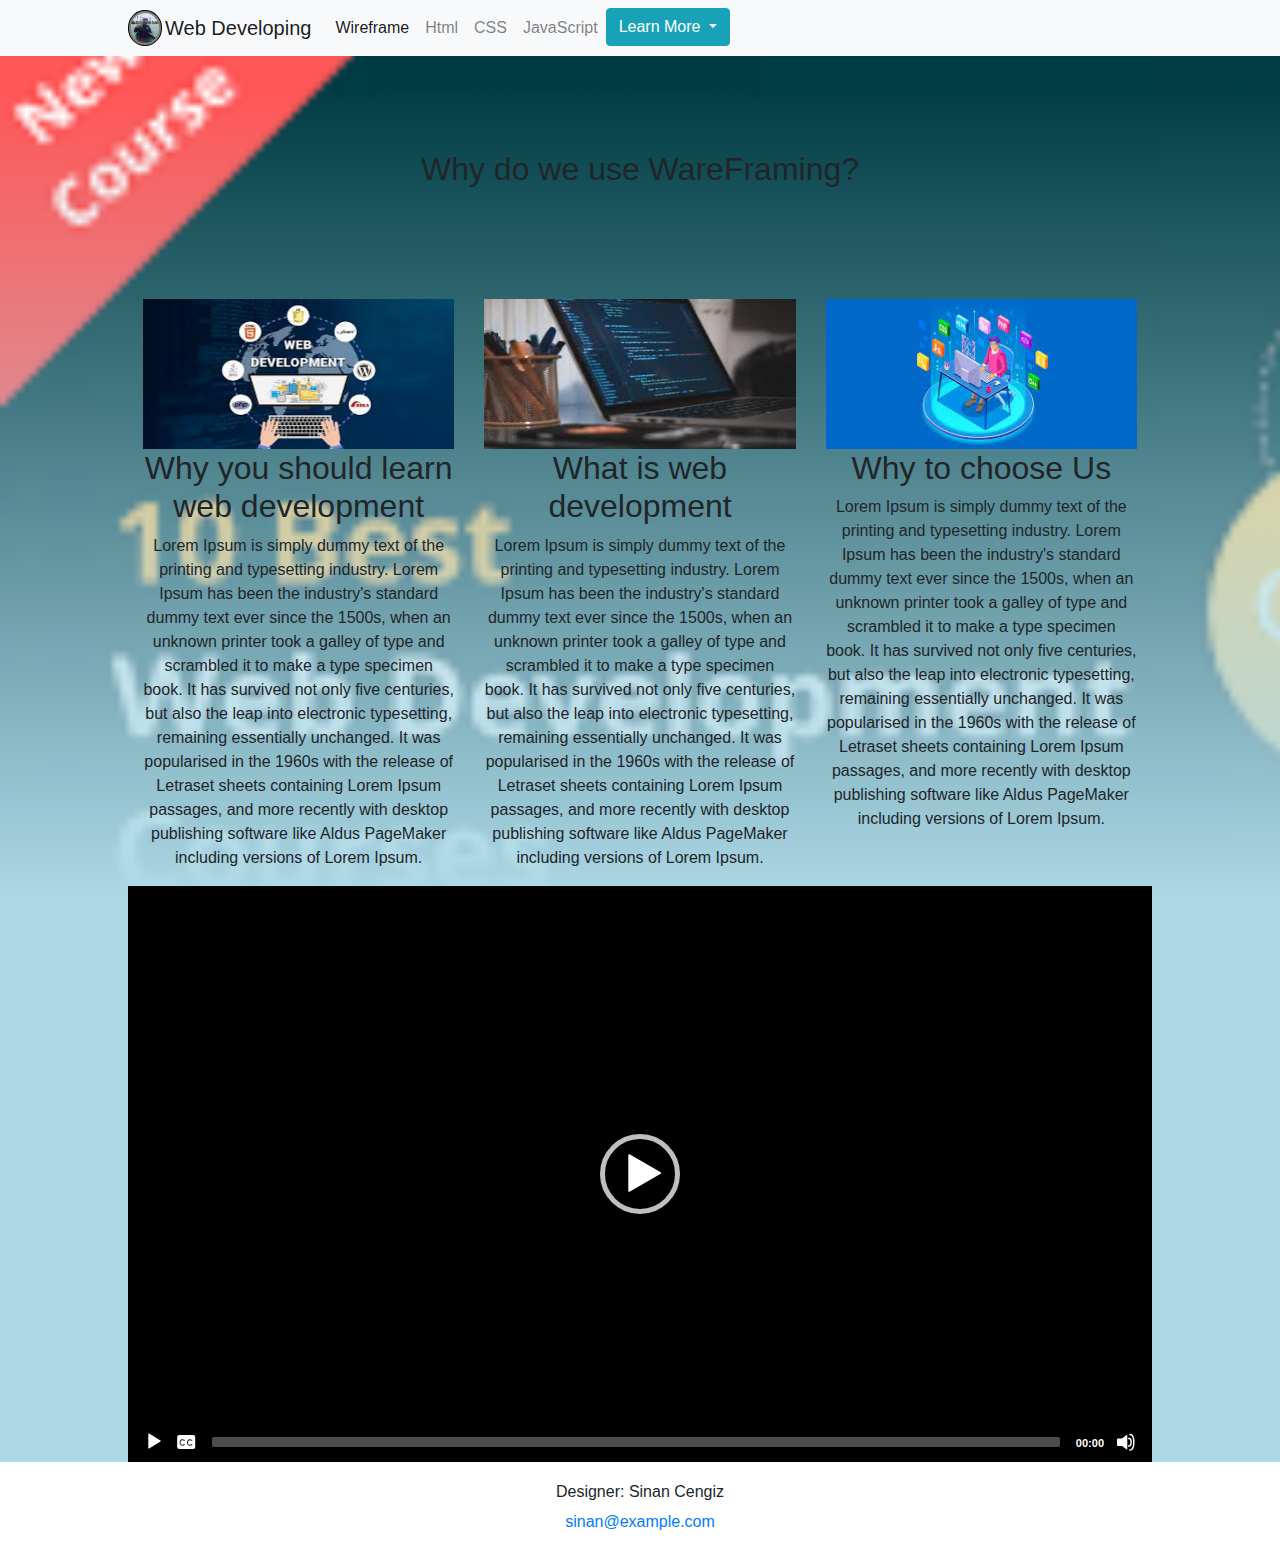
==== wareframe.html @ a24ddbbc "video added" ====
<!DOCTYPE HTML>
<html lang="en">
  <head>
    <!-- Required meta tags -->
    <meta charset="utf-8">
    <meta name="viewport" content="width=device-width, initial-scale=1, shrink-to-fit=no">
    <!-- Jquary -->
    <script src="https://ajax.googleapis.com/ajax/libs/jquery/3.5.1/jquery.min.js"></script>
    <!-- Bootstrap CSS -->
    <link rel="stylesheet" href="https://stackpath.bootstrapcdn.com/bootstrap/4.3.1/css/bootstrap.min.css" integrity="sha384-ggOyR0iXCbMQv3Xipma34MD+dH/1fQ784/j6cY/iJTQUOhcWr7x9JvoRxT2MZw1T" crossorigin="anonymous"><!-- javascript file -->
    <script src="static/js/mediaelement-and-player.js"></script>
    <link rel="stylesheet" href="static/js/mediaelementplayer.css">
    <link rel="stylesheet" href="static/styles/my.css">
    <title></title>
  </head>
  <body>
      <nav class="navbar navbar-expand-lg navbar-light bg-light">
          <img class="logo_image" src="media/skuba.jpg" alt="Skuba Image">
          <a class="navbar-brand" href="index.html">Web Developing</a>
          <button class="navbar-toggler" type="button" data-toggle="collapse" data-target="#navbarNav" aria-controls="navbarNav" aria-expanded="false" aria-label="Toggle navigation">
            <span class="navbar-toggler-icon"></span>
          </button>
          <div class="collapse navbar-collapse" id="navbarNav">
            <ul class="navbar-nav">
              <li class="nav-item active">
                <a class="nav-link" href="wareframe.html" >Wireframe</a>
              </li>
              <li class="nav-item ">
                <a class="nav-link" href="html.html">Html</a>
              </li>
              <li class="nav-item">
                <a class="nav-link" href="css.html">CSS</a>
              </li>
              <li class="nav-item">
                <a class="nav-link" href="javascript.html">JavaScript</a>
              </li>
              <li class="nav-item">
                  <div class="dropdown">
                      <a class="btn btn-info dropdown-toggle" href="#" role="button" id="dropdownMenuLink" data-toggle="dropdown" aria-haspopup="true" aria-expanded="false">
                        Learn More
                      </a>
                    
                      <div class="dropdown-menu" aria-labelledby="dropdownMenuLink">
                        <a class="dropdown-item" href="application.html">Apply</a>
                        <a class="dropdown-item" href="tuitions.html">Fees and Tuitions</a>>
                      </div>
                    </div>
              </li>
            </ul>
          </div>
        </nav>
      <main>
          <!-- <div class="row sencond_row"> -->
              <!-- <div class="col">
                <video >
                   <source src="http://techslides.com/demos/sample-videos/small.mp4" type="video/mp4">
                   <source src="http://techslides.com/demos/sample-videos/small.ogv" type="video/ogv">
                </video>
              </div> -->


            <!-- </div> -->
                <div class="row">
                  <div class=" col-12 "></div>
                    <h2 style="text-align: center;width: 100%"> Why do we use WareFraming?</h2>
                  </div>
                </div>
                
                <div class="row">
                  <div class=" col-sm-2 col-md-1  col-lg-2 "></div>
                  
                  <div class=" col-sm-8 col-md-10 col-lg-8 ">
                      <!-- <video >
                          <source src="http://techslides.com/demos/sample-videos/small.mp4" type="video/mp4">
                          <source src="http://techslides.com/demos/sample-videos/small.ogv" type="video/ogv">
                          <track src="brige-caption.vtt" kind="subtitles" srclang="en" label="English">
                       </video> -->
                  </div>
                  <div class=" col-sm-2 col-md-1 col-lg-2 "> </div>
                </div>

              <div class="container first-container">
                  <div class="row">
                    <div class=" col-sm-12 col-md-4">
                        <img src="media/web_1.jpg" alt="Italian Trulli">
                        <h2> Why you should learn web development</h2>
                        <p>Lorem Ipsum is simply dummy text of the printing and typesetting industry. Lorem Ipsum has been the industry's standard dummy text ever since the 1500s, when an unknown printer took a galley of type and scrambled it to make a type specimen book. It has survived not only five centuries, but also the leap into electronic typesetting, remaining essentially unchanged. It was popularised in the 1960s with the release of Letraset sheets containing Lorem Ipsum passages, and more recently with desktop publishing software like Aldus PageMaker including versions of Lorem Ipsum.</p>
                    </div>
                    <div class="col-sm-12 col-md-4">
                        <img src="media/web_2.jpg" alt="Italian Trulli">
                        <h2> What is web development</h2>
                        <p>Lorem Ipsum is simply dummy text of the printing and typesetting industry. Lorem Ipsum has been the industry's standard dummy text ever since the 1500s, when an unknown printer took a galley of type and scrambled it to make a type specimen book. It has survived not only five centuries, but also the leap into electronic typesetting, remaining essentially unchanged. It was popularised in the 1960s with the release of Letraset sheets containing Lorem Ipsum passages, and more recently with desktop publishing software like Aldus PageMaker including versions of Lorem Ipsum.</p>
                    </div>
                    <div class="col-sm-12 col-md-4">
                        <img src="media/web_3.jpg" alt="Italian Trulli">
                        <h2> Why to choose Us</h2>
                        <p>Lorem Ipsum is simply dummy text of the printing and typesetting industry. Lorem Ipsum has been the industry's standard dummy text ever since the 1500s, when an unknown printer took a galley of type and scrambled it to make a type specimen book. It has survived not only five centuries, but also the leap into electronic typesetting, remaining essentially unchanged. It was popularised in the 1960s with the release of Letraset sheets containing Lorem Ipsum passages, and more recently with desktop publishing software like Aldus PageMaker including versions of Lorem Ipsum.</p>
                    </div>
                  </div>
                
              </div>
              <div class="videoWrapper">
                  <video width="852" height="480" >
                    <source src="http://treehouse-code-samples.s3.amazonaws.com/html-video-and-audio/bridge.mp4" type="video/mp4">
                    <source src="http://treehouse-code-samples.s3.amazonaws.com/html-video-and-audio/bridge.ogg" type="video/ogg">
                    <track label="English" kind="subtitles" srclang="en" src="bridge-captions.vtt" default>
                  </video>
                </div>
      </main>

      <footer >

          <h6>Designer: Sinan Cengiz</h6>
          <p><a href="mailto:hege@example.com">sinan@example.com</a></p>
      </footer>

      <script>
        $('video').mediaelementplayer({
          features:["playpause","tracks","progress","duration","volume"],
          startVolume: 0.5,
          // useful for <audio> player loops
          loop: true,
          videoWidth: '100%',
          videoHeight: '100%'
        });


      </script>

    <!-- Optional JavaScript -->
    <script type="text/javascript" src ="static/js/index.js"></script>
    <!-- jQuery first, then Popper.js, then Bootstrap JS -->

    <script src="https://ajax.googleapis.com/ajax/libs/jquery/3.5.1/jquery.min.js"></script>
    <script src="https://cdnjs.cloudflare.com/ajax/libs/popper.js/1.14.3/umd/popper.min.js" integrity="sha384-ZMP7rVo3mIykV+2+9J3UJ46jBk0WLaUAdn689aCwoqbBJiSnjAK/l8WvCWPIPm49" crossorigin="anonymous"></script>
    <script src="https://stackpath.bootstrapcdn.com/bootstrap/4.1.3/js/bootstrap.min.js" integrity="sha384-ChfqqxuZUCnJSK3+MXmPNIyE6ZbWh2IMqE241rYiqJxyMiZ6OW/JmZQ5stwEULTy" crossorigin="anonymous"></script>
</body>
</html>
---- static/js/mediaelementplayer.css ----
/* Accessibility: hide screen reader texts (and prefer "top" for RTL languages).
Reference: http://blog.rrwd.nl/2015/04/04/the-screen-reader-text-class-why-and-how/ */
.mejs__offscreen {
    border: 0;
    clip: rect( 1px, 1px, 1px, 1px );
    -webkit-clip-path: inset( 50% );
            clip-path: inset( 50% );
    height: 1px;
    margin: -1px;
    overflow: hidden;
    padding: 0;
    position: absolute;
    width: 1px;
    word-wrap: normal;
}

.mejs__container {
    background: #000;
    box-sizing: border-box;
    font-family: 'Helvetica', Arial, serif;
    position: relative;
    text-align: left;
    text-indent: 0;
    vertical-align: top;
}

.mejs__container * {
    box-sizing: border-box;
}

/* Hide native play button and control bar from iOS to favor plugin button */
.mejs__container video::-webkit-media-controls,
.mejs__container video::-webkit-media-controls-panel,
.mejs__container video::-webkit-media-controls-panel-container,
.mejs__container video::-webkit-media-controls-start-playback-button {
    -webkit-appearance: none;
    display: none !important;
}

.mejs__fill-container,
.mejs__fill-container .mejs__container {
    height: 100%;
    width: 100%;
}

.mejs__fill-container {
    background: transparent;
    margin: 0 auto;
    overflow: hidden;
    position: relative;
}

.mejs__container:focus {
    outline: none;
}

.mejs__iframe-overlay {
    height: 100%;
    position: absolute;
    width: 100%;
}

.mejs__embed,
.mejs__embed body {
    background: #000;
    height: 100%;
    margin: 0;
    overflow: hidden;
    padding: 0;
    width: 100%;
}

.mejs__fullscreen {
    overflow: hidden !important;
}

.mejs__container-fullscreen {
    bottom: 0;
    left: 0;
    overflow: hidden;
    position: fixed;
    right: 0;
    top: 0;
    z-index: 1000;
}

.mejs__container-fullscreen .mejs__mediaelement,
.mejs__container-fullscreen video {
    height: 100% !important;
    width: 100% !important;
}

/* Start: LAYERS */
.mejs__background {
    left: 0;
    position: absolute;
    top: 0;
}

.mejs__mediaelement {
    height: 100%;
    left: 0;
    position: absolute;
    top: 0;
    width: 100%;
    z-index: 0;
}

.mejs__poster {
    background-position: 50% 50%;
    background-repeat: no-repeat;
    background-size: cover;
    left: 0;
    position: absolute;
    top: 0;
    z-index: 1;
}

:root .mejs__poster-img {
    display: none;
}

.mejs__poster-img {
    border: 0;
    padding: 0;
}

.mejs__overlay {
    -webkit-box-align: center;
    -webkit-align-items: center;
        -ms-flex-align: center;
            align-items: center;
    display: -webkit-box;
    display: -webkit-flex;
    display: -ms-flexbox;
    display: flex;
    -webkit-box-pack: center;
    -webkit-justify-content: center;
        -ms-flex-pack: center;
            justify-content: center;
    left: 0;
    position: absolute;
    top: 0;
}

.mejs__layer {
    z-index: 1;
}

.mejs__overlay-play {
    cursor: pointer;
}

.mejs__overlay-button {
    background: url('mejs-controls.svg') no-repeat;
    background-position: 0 -39px;
    height: 80px;
    width: 80px;
}

.mejs__overlay:hover > .mejs__overlay-button {
    background-position: -80px -39px;
}

.mejs__overlay-loading {
    height: 80px;
    width: 80px;
}

.mejs__overlay-loading-bg-img {
    -webkit-animation: mejs__loading-spinner 1s linear infinite;
            animation: mejs__loading-spinner 1s linear infinite;
    background: transparent url('mejs-controls.svg') -160px -40px no-repeat;
    display: block;
    height: 80px;
    width: 80px;
    z-index: 1;
}

@-webkit-keyframes mejs__loading-spinner {
    100% {
        -webkit-transform: rotate(360deg);
                transform: rotate(360deg);
    }
}

@keyframes mejs__loading-spinner {
    100% {
        -webkit-transform: rotate(360deg);
                transform: rotate(360deg);
    }
}

/* End: LAYERS */

/* Start: CONTROL BAR */
.mejs__controls {
    bottom: 0;
    display: -webkit-box;
    display: -webkit-flex;
    display: -ms-flexbox;
    display: flex;
    height: 40px;
    left: 0;
    list-style-type: none;
    margin: 0;
    padding: 0 10px;
    position: absolute;
    width: 100%;
    z-index: 3;
}

.mejs__controls:not([style*='display: none']) {
    background: rgba(255, 0, 0, 0.7);
    background: -webkit-linear-gradient(transparent, rgba(0, 0, 0, 0.35));
    background: linear-gradient(transparent, rgba(0, 0, 0, 0.35));
}

.mejs__button,
.mejs__time,
.mejs__time-rail {
    font-size: 10px;
    height: 40px;
    line-height: 10px;
    margin: 0;
    width: 32px;
}

.mejs__button > button {
    background: transparent url('mejs-controls.svg');
    border: 0;
    cursor: pointer;
    display: block;
    font-size: 0;
    height: 20px;
    line-height: 0;
    margin: 10px 6px;
    overflow: hidden;
    padding: 0;
    position: absolute;
    text-decoration: none;
    width: 20px;
}

/* :focus for accessibility */
.mejs__button > button:focus {
    outline: dotted 1px #999;
}

.mejs__container-keyboard-inactive a,
.mejs__container-keyboard-inactive a:focus,
.mejs__container-keyboard-inactive button,
.mejs__container-keyboard-inactive button:focus,
.mejs__container-keyboard-inactive [role=slider],
.mejs__container-keyboard-inactive [role=slider]:focus {
    outline: 0;
}

/* End: CONTROL BAR */

/* Start: Time (Current / Duration) */
.mejs__time {
    box-sizing: content-box;
    color: #fff;
    font-size: 11px;
    font-weight: bold;
    height: 24px;
    overflow: hidden;
    padding: 16px 6px 0;
    text-align: center;
    width: auto;
}

/* End: Time (Current / Duration) */

/* Start: Play/Pause/Stop */
.mejs__play > button {
    background-position: 0 0;
}

.mejs__pause > button {
    background-position: -20px 0;
}

.mejs__replay > button {
    background-position: -160px 0;
}

/* End: Play/Pause/Stop */

/* Start: Progress Bar */
.mejs__time-rail {
    direction: ltr;
    -webkit-box-flex: 1;
    -webkit-flex-grow: 1;
        -ms-flex-positive: 1;
            flex-grow: 1;
    height: 40px;
    margin: 0 10px;
    padding-top: 10px;
    position: relative;
}

.mejs__time-total,
.mejs__time-buffering,
.mejs__time-loaded,
.mejs__time-current,
.mejs__time-float,
.mejs__time-hovered,
.mejs__time-float-current,
.mejs__time-float-corner,
.mejs__time-marker {
    border-radius: 2px;
    cursor: pointer;
    display: block;
    height: 10px;
    position: absolute;
}

.mejs__time-total {
    background: rgba(255, 255, 255, 0.3);
    margin: 5px 0 0;
    width: 100%;
}

.mejs__time-buffering {
    -webkit-animation: buffering-stripes 2s linear infinite;
            animation: buffering-stripes 2s linear infinite;
    background: -webkit-linear-gradient(135deg, rgba(255, 255, 255, 0.4) 25%, transparent 25%, transparent 50%, rgba(255, 255, 255, 0.4) 50%, rgba(255, 255, 255, 0.4) 75%, transparent 75%, transparent);
    background: linear-gradient(-45deg, rgba(255, 255, 255, 0.4) 25%, transparent 25%, transparent 50%, rgba(255, 255, 255, 0.4) 50%, rgba(255, 255, 255, 0.4) 75%, transparent 75%, transparent);
    background-size: 15px 15px;
    width: 100%;
}

@-webkit-keyframes buffering-stripes {
    from {
        background-position: 0 0;
    }
    to {
        background-position: 30px 0;
    }
}

@keyframes buffering-stripes {
    from {
        background-position: 0 0;
    }
    to {
        background-position: 30px 0;
    }
}

.mejs__time-loaded {
    background: rgba(255, 255, 255, 0.3);
}

.mejs__time-current,
.mejs__time-handle-content {
    background: rgba(255, 255, 255, 0.9);
}

.mejs__time-hovered {
    background: rgba(255, 255, 255, 0.5);
    z-index: 10;
}

.mejs__time-hovered.negative {
    background: rgba(0, 0, 0, 0.2);
}

.mejs__time-current,
.mejs__time-buffering,
.mejs__time-loaded,
.mejs__time-hovered {
    left: 0;
    -webkit-transform: scaleX(0);
        -ms-transform: scaleX(0);
            transform: scaleX(0);
    -webkit-transform-origin: 0 0;
        -ms-transform-origin: 0 0;
            transform-origin: 0 0;
    -webkit-transition: 0.15s ease-in all;
    transition: 0.15s ease-in all;
    width: 100%;
}

.mejs__time-buffering {
    -webkit-transform: scaleX(1);
        -ms-transform: scaleX(1);
            transform: scaleX(1);
}

.mejs__time-hovered {
    -webkit-transition: height 0.1s cubic-bezier(0.44, 0, 1, 1);
    transition: height 0.1s cubic-bezier(0.44, 0, 1, 1);
}

.mejs__time-hovered.no-hover {
    -webkit-transform: scaleX(0) !important;
        -ms-transform: scaleX(0) !important;
            transform: scaleX(0) !important;
}

.mejs__time-handle,
.mejs__time-handle-content {
    border: 4px solid transparent;
    cursor: pointer;
    left: 0;
    position: absolute;
    -webkit-transform: translateX(0);
        -ms-transform: translateX(0);
            transform: translateX(0);
    z-index: 11;
}

.mejs__time-handle-content {
    border: 4px solid rgba(255, 255, 255, 0.9);
    border-radius: 50%;
    height: 10px;
    left: -7px;
    top: -4px;
    -webkit-transform: scale(0);
        -ms-transform: scale(0);
            transform: scale(0);
    width: 10px;
}

.mejs__time-rail:hover .mejs__time-handle-content,
.mejs__time-rail .mejs__time-handle-content:focus,
.mejs__time-rail .mejs__time-handle-content:active {
    -webkit-transform: scale(1);
        -ms-transform: scale(1);
            transform: scale(1);
}

.mejs__time-float {
    background: #eee;
    border: solid 1px #333;
    bottom: 100%;
    color: #111;
    display: none;
    height: 17px;
    margin-bottom: 9px;
    position: absolute;
    text-align: center;
    -webkit-transform: translateX(-50%);
        -ms-transform: translateX(-50%);
            transform: translateX(-50%);
    width: 36px;
}

.mejs__time-float-current {
    display: block;
    left: 0;
    margin: 2px;
    text-align: center;
    width: 30px;
}

.mejs__time-float-corner {
    border: solid 5px #eee;
    border-color: #eee transparent transparent;
    border-radius: 0;
    display: block;
    height: 0;
    left: 50%;
    line-height: 0;
    position: absolute;
    top: 100%;
    -webkit-transform: translateX(-50%);
        -ms-transform: translateX(-50%);
            transform: translateX(-50%);
    width: 0;
}

.mejs__long-video .mejs__time-float {
    margin-left: -23px;
    width: 64px;
}

.mejs__long-video .mejs__time-float-current {
    width: 60px;
}

.mejs__broadcast {
    color: #fff;
    height: 10px;
    position: absolute;
    top: 15px;
    width: 100%;
}

/* End: Progress Bar */

/* Start: Fullscreen */
.mejs__fullscreen-button > button {
    background-position: -80px 0;
}

.mejs__unfullscreen > button {
    background-position: -100px 0;
}

/* End: Fullscreen */

/* Start: Mute/Volume */
.mejs__mute > button {
    background-position: -60px 0;
}

.mejs__unmute > button {
    background-position: -40px 0;
}

.mejs__volume-button {
    position: relative;
}

.mejs__volume-button > .mejs__volume-slider {
    -webkit-backface-visibility: hidden;
    background: rgba(50, 50, 50, 0.7);
    border-radius: 0;
    bottom: 100%;
    display: none;
    height: 115px;
    left: 50%;
    margin: 0;
    position: absolute;
    -webkit-transform: translateX(-50%);
        -ms-transform: translateX(-50%);
            transform: translateX(-50%);
    width: 25px;
    z-index: 1;
}

.mejs__volume-button:hover {
    border-radius: 0 0 4px 4px;
}

.mejs__volume-total {
    background: rgba(255, 255, 255, 0.5);
    height: 100px;
    left: 50%;
    margin: 0;
    position: absolute;
    top: 8px;
    -webkit-transform: translateX(-50%);
        -ms-transform: translateX(-50%);
            transform: translateX(-50%);
    width: 2px;
}

.mejs__volume-current {
    background: rgba(255, 255, 255, 0.9);
    left: 0;
    margin: 0;
    position: absolute;
    width: 100%;
}

.mejs__volume-handle {
    background: rgba(255, 255, 255, 0.9);
    border-radius: 1px;
    cursor: ns-resize;
    height: 6px;
    left: 50%;
    position: absolute;
    -webkit-transform: translateX(-50%);
        -ms-transform: translateX(-50%);
            transform: translateX(-50%);
    width: 16px;
}

.mejs__horizontal-volume-slider {
    display: block;
    height: 36px;
    position: relative;
    vertical-align: middle;
    width: 56px;
}

.mejs__horizontal-volume-total {
    background: rgba(50, 50, 50, 0.8);
    border-radius: 2px;
    font-size: 1px;
    height: 8px;
    left: 0;
    margin: 0;
    padding: 0;
    position: absolute;
    top: 16px;
    width: 50px;
}

.mejs__horizontal-volume-current {
    background: rgba(255, 255, 255, 0.8);
    border-radius: 2px;
    font-size: 1px;
    height: 100%;
    left: 0;
    margin: 0;
    padding: 0;
    position: absolute;
    top: 0;
    width: 100%;
}

.mejs__horizontal-volume-handle {
    display: none;
}

/* End: Mute/Volume */

/* Start: Track (Captions and Chapters) */
.mejs__captions-button,
.mejs__chapters-button {
    position: relative;
}

.mejs__captions-button > button {
    background-position: -140px 0;
}

.mejs__chapters-button > button {
    background-position: -180px 0;
}

.mejs__captions-button > .mejs__captions-selector,
.mejs__chapters-button > .mejs__chapters-selector {
    background: rgba(50, 50, 50, 0.7);
    border: solid 1px transparent;
    border-radius: 0;
    bottom: 100%;
    margin-right: -43px;
    overflow: hidden;
    padding: 0;
    position: absolute;
    right: 50%;
    visibility: visible;
    width: 86px;
}

.mejs__chapters-button > .mejs__chapters-selector {
    margin-right: -55px;
    width: 110px;
}

.mejs__captions-selector-list,
.mejs__chapters-selector-list {
    list-style-type: none !important;
    margin: 0;
    overflow: hidden;
    padding: 0;
}

.mejs__captions-selector-list-item,
.mejs__chapters-selector-list-item {
    color: #fff;
    cursor: pointer;
    display: block;
    list-style-type: none !important;
    margin: 0 0 6px;
    overflow: hidden;
    padding: 0;
}

.mejs__captions-selector-list-item:hover,
.mejs__chapters-selector-list-item:hover {
    background-color: rgb(200, 200, 200) !important;
    background-color: rgba(255, 255, 255, 0.4) !important;
}

.mejs__captions-selector-input,
.mejs__chapters-selector-input {
    clear: both;
    float: left;
    left: -1000px;
    margin: 3px 3px 0 5px;
    position: absolute;
}

.mejs__captions-selector-label,
.mejs__chapters-selector-label {
    cursor: pointer;
    float: left;
    font-size: 10px;
    line-height: 15px;
    padding: 4px 10px 0;
    width: 100%;
}

.mejs__captions-selected,
.mejs__chapters-selected {
    color: rgba(33, 248, 248, 1);
}

.mejs__captions-translations {
    font-size: 10px;
    margin: 0 0 5px;
}

.mejs__captions-layer {
    bottom: 0;
    color: #fff;
    font-size: 16px;
    left: 0;
    line-height: 20px;
    position: absolute;
    text-align: center;
}

.mejs__captions-layer a {
    color: #fff;
    text-decoration: underline;
}

.mejs__captions-layer[lang=ar] {
    font-size: 20px;
    font-weight: normal;
}

.mejs__captions-position {
    bottom: 15px;
    left: 0;
    position: absolute;
    width: 100%;
}

.mejs__captions-position-hover {
    bottom: 35px;
}

.mejs__captions-text,
.mejs__captions-text * {
    background: rgba(20, 20, 20, 0.5);
    box-shadow: 5px 0 0 rgba(20, 20, 20, 0.5), -5px 0 0 rgba(20, 20, 20, 0.5);
    padding: 0;
    white-space: pre-wrap;
}

.mejs__container.mejs__hide-cues video::-webkit-media-text-track-container {
    display: none;
}

/* End: Track (Captions and Chapters) */

/* Start: Error */
.mejs__overlay-error {
    position: relative;
}
.mejs__overlay-error > img {
    left: 0;
    max-width: 100%;
    position: absolute;
    top: 0;
    z-index: -1;
}
.mejs__cannotplay,
.mejs__cannotplay a {
    color: #fff;
    font-size: 0.8em;
}

.mejs__cannotplay {
    position: relative;
}

.mejs__cannotplay p,
.mejs__cannotplay a {
    display: inline-block;
    padding: 0 15px;
    width: 100%;
}
/* End: Error */
---- static/styles/my.css ----
* {
  margin: 0;
  padding: 0;
  }

html,
body,
header,
.view {
  height: 100%;
}


body{
  background-color:lightblue;
  background-image:linear-gradient(0deg, lightblue, transparent 90%),
  url('../../media/10_we_dev.png');
  background-repeat: no-repeat;
  background-size:cover;
}

.navbar{
  padding-left:10%;
  position: fixed; 
  width: 100%;
  z-index: 2;  
}

main{margin-left:10%;
    margin-right: 10%;
    text-align: center;
    padding-top:150px; 
    min-height: 700px;

}

.first-container{
  margin-top:10%;
}

.sencond_row{
  margin-top:10%;
}

img{
  height: 150px;
  width: 100%;
}

footer {
  padding-top: 20px;
  text-align: center;
  background: white;
  position: absolute;
  width: 100%;
}

.video_div{
  width: 50%;
  margin-left: 25%;
  text-align: center;
}

video{
  max-width: 100%;
  height: 400px;
}

iframe{
  width: 100%;
  height: 300px;
  min-height: 150px;
  max-height: 400px;
}


.logo_image {
  width: 34px;
  margin-right: 3px;
  border-radius: 50%;
  border-style:solid;
  border-width: 1px;
  border-color:black;
  padding:2px;
  background:gray;
  height: auto;
}

.logo_image:hover{
  border-width: 1px;
  width: 34px;
  padding:0px;
}
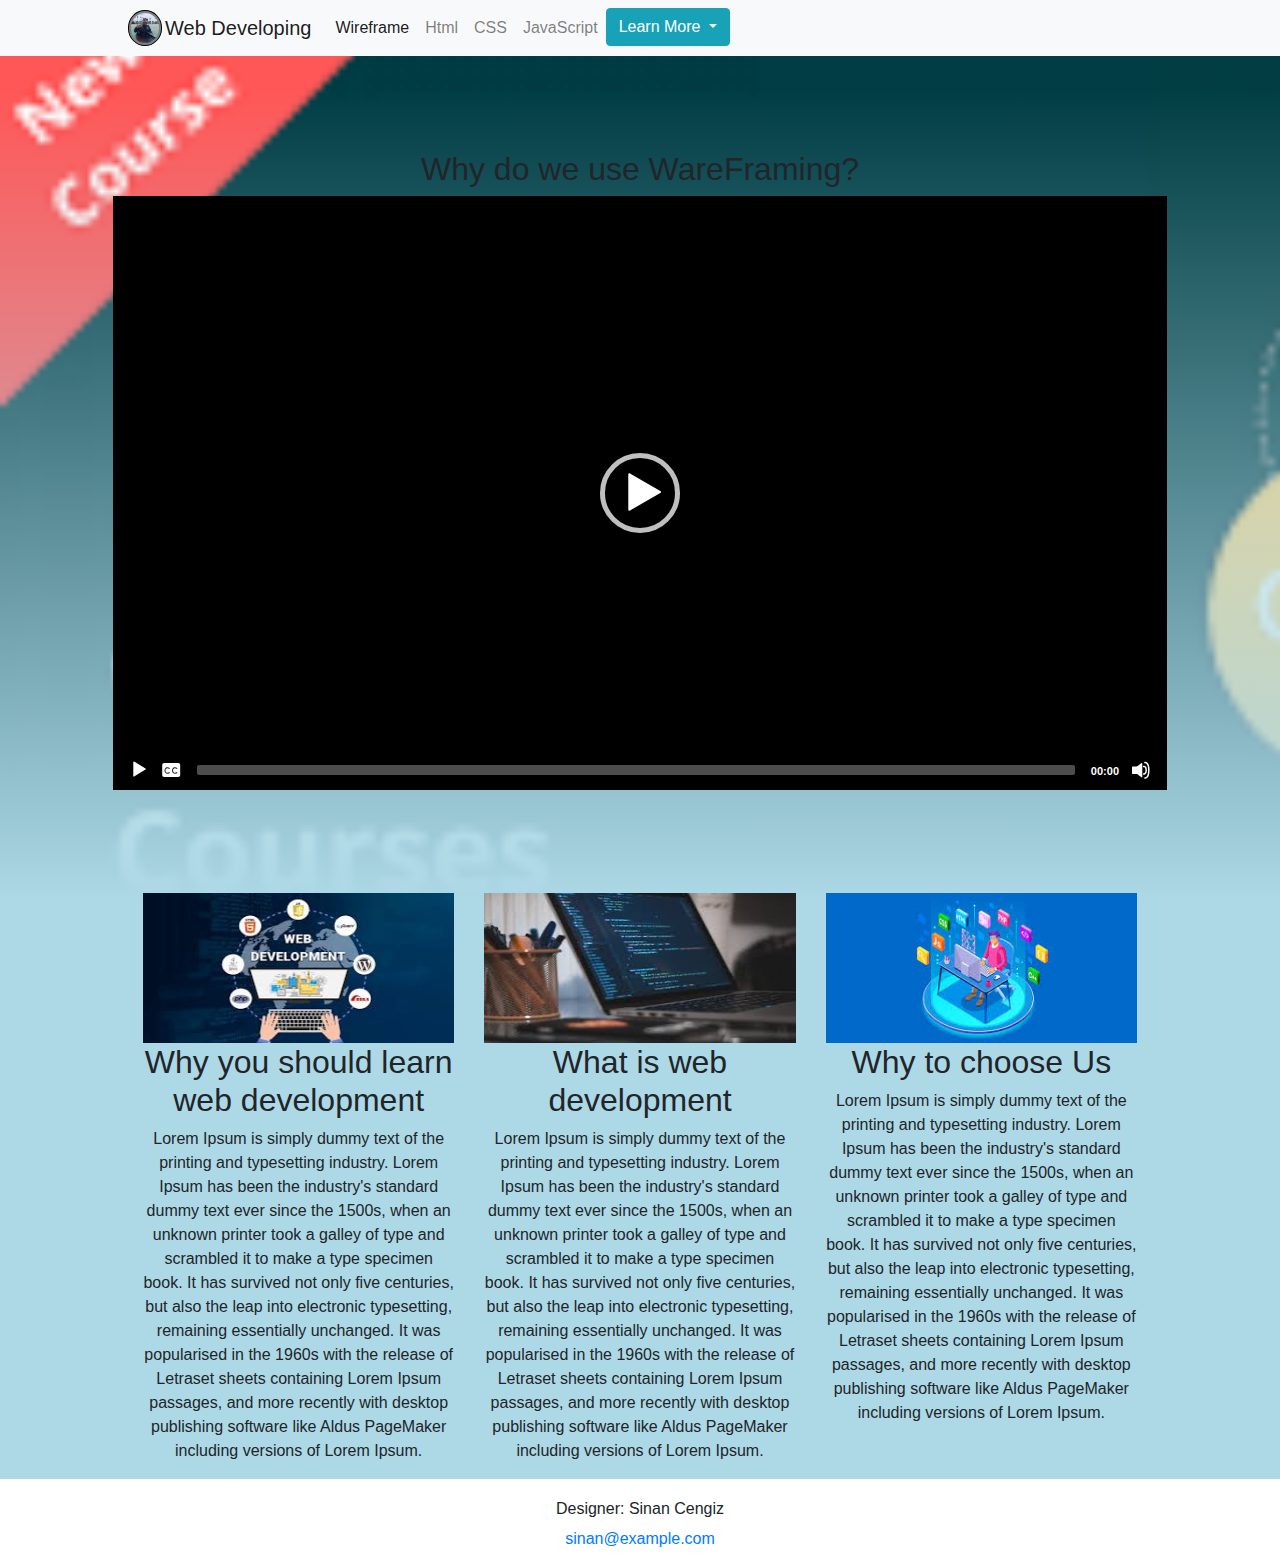
==== commit df50897a: "caption added" ====
--- a/wareframe.html
+++ b/wareframe.html
@@ -67,16 +67,13 @@
                 </div>
                 
                 <div class="row">
-                  <div class=" col-sm-2 col-md-1  col-lg-2 "></div>
-                  
-                  <div class=" col-sm-8 col-md-10 col-lg-8 ">
-                      <!-- <video >
-                          <source src="http://techslides.com/demos/sample-videos/small.mp4" type="video/mp4">
-                          <source src="http://techslides.com/demos/sample-videos/small.ogv" type="video/ogv">
-                          <track src="brige-caption.vtt" kind="subtitles" srclang="en" label="English">
-                       </video> -->
-                  </div>
-                  <div class=" col-sm-2 col-md-1 col-lg-2 "> </div>
+                    <div class="videoWrapper">
+                        <video width="852" height="480" >
+                          <source src="http://treehouse-code-samples.s3.amazonaws.com/html-video-and-audio/bridge.mp4" type="video/mp4">
+                          <source src="http://treehouse-code-samples.s3.amazonaws.com/html-video-and-audio/bridge.ogg" type="video/ogg">
+                          <track label="English" kind="subtitles" srclang="en" src="bridge-captions.vtt" default>
+                        </video>
+                      </div>
                 </div>
 
               <div class="container first-container">
@@ -99,13 +96,7 @@
                   </div>
                 
               </div>
-              <div class="videoWrapper">
-                  <video width="852" height="480" >
-                    <source src="http://treehouse-code-samples.s3.amazonaws.com/html-video-and-audio/bridge.mp4" type="video/mp4">
-                    <source src="http://treehouse-code-samples.s3.amazonaws.com/html-video-and-audio/bridge.ogg" type="video/ogg">
-                    <track label="English" kind="subtitles" srclang="en" src="bridge-captions.vtt" default>
-                  </video>
-                </div>
+
       </main>
 
       <footer >
